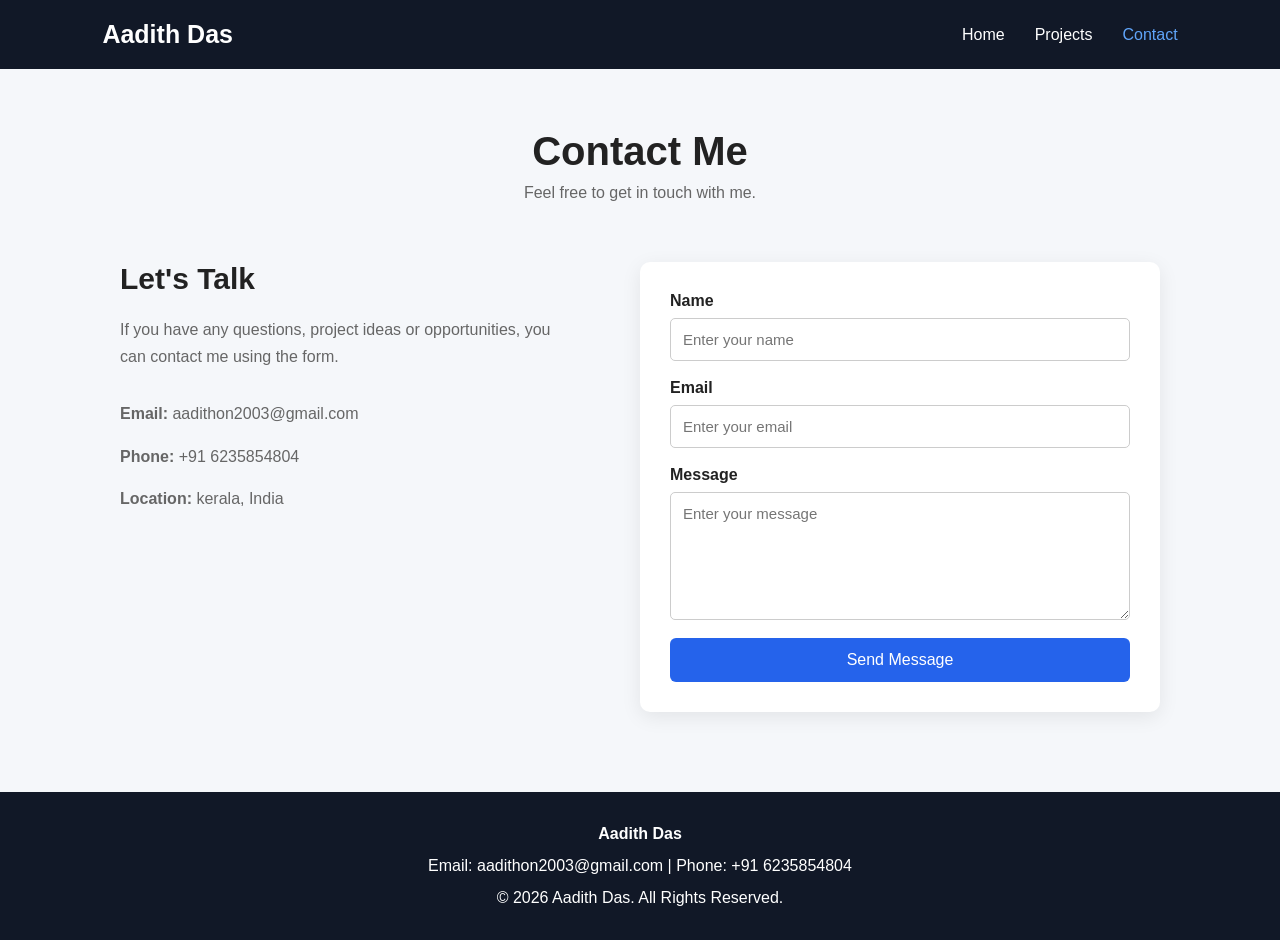
==== contact.html @ a0b8f2d5 "Add files via upload" ====
<!DOCTYPE html>
<html lang="en">
<head>
    <meta charset="UTF-8">
    <meta name="viewport" content="width=device-width, initial-scale=1.0">
    <title>Contact | Aadith Das</title>
    <link rel="stylesheet" href="style.css">
</head>
<body>

<header>
    <div class="logo">Aadith Das</div>

    <nav>
        <a href="index.html">Home</a>
        <a href="projects.html">Projects</a>
        <a href="contact.html" class="active">Contact</a>
    </nav>
</header>

<main class="contact-page">

    <section class="page-title">
        <h1>Contact Me</h1>
        <p>Feel free to get in touch with me.</p>
    </section>

    <section class="contact-container">

        <div class="contact-info">
            <h2>Let's Talk</h2>
            <p>
                If you have any questions, project ideas or opportunities,
                you can contact me using the form.
            </p>

            <div class="details">
                <p><strong>Email:</strong> aadithon2003@gmail.com</p>
                <p><strong>Phone:</strong> +91 6235854804</p>
                <p><strong>Location:</strong> kerala, India</p>
            </div>
        </div>

        <form class="contact-form">

            <div class="form-group">
                <label for="name">Name</label>
                <input
                    type="text"
                    id="name"
                    name="name"
                    placeholder="Enter your name"
                    required
                >
            </div>

            <div class="form-group">
                <label for="email">Email</label>
                <input
                    type="email"
                    id="email"
                    name="email"
                    placeholder="Enter your email"
                    required
                >
            </div>

            <div class="form-group">
                <label for="message">Message</label>
                <textarea
                    id="message"
                    name="message"
                    rows="6"
                    placeholder="Enter your message"
                    required
                ></textarea>
            </div>

            <button type="submit">Send Message</button>

        </form>

    </section>

</main>

<footer>
    <p><strong>Aadith Das</strong></p>
    <p>Email: aadithon2003@gmail.com | Phone: +91 6235854804</p>
    <p>&copy; 2026 Aadith Das. All Rights Reserved.</p>
</footer>

</body>
</html>
---- style.css ----
/* =========================
   GENERAL STYLES
========================= */

* {
    margin: 0;
    padding: 0;
    box-sizing: border-box;
}

body {
    font-family: Arial, Helvetica, sans-serif;
    background: #f5f7fa;
    color: #222;
    min-height: 100vh;
    display: flex;
    flex-direction: column;
}

main {
    flex: 1;
}

header {
    background: #111827;
    color: white;
    padding: 20px 8%;
    display: flex;
    justify-content: space-between;
    align-items: center;
}

.logo {
    font-size: 25px;
    font-weight: bold;
}

nav {
    display: flex;
    gap: 30px;
}

nav a {
    color: white;
    text-decoration: none;
    font-size: 16px;
    transition: 0.3s;
}

nav a:hover,
nav a.active {
    color: #60a5fa;
}


/* =========================
   HOME PAGE
========================= */

.hero {
    max-width: 1100px;
    margin: auto;
    padding: 100px 30px;
    display: flex;
    justify-content: space-between;
    align-items: center;
    gap: 60px;
}

.hero-text {
    max-width: 650px;
}

.welcome {
    color: #2563eb;
    font-size: 14px;
    font-weight: bold;
    letter-spacing: 2px;
    margin-bottom: 15px;
}

.hero h1 {
    font-size: 52px;
    margin-bottom: 15px;
}

.hero h1 span {
    color: #2563eb;
}

.hero h2 {
    font-size: 25px;
    margin-bottom: 20px;
}

.hero p {
    line-height: 1.7;
    color: #555;
    margin-bottom: 25px;
}

.btn {
    display: inline-block;
    background: #2563eb;
    color: white;
    padding: 13px 25px;
    text-decoration: none;
    border-radius: 6px;
    transition: 0.3s;
}

.btn:hover {
    background: #1d4ed8;
}

/* =========================
   PAGE TITLE
========================= */

.page-title {
    text-align: center;
    padding: 60px 20px 40px;
}

.page-title h1 {
    font-size: 40px;
    margin-bottom: 10px;
}

.page-title p {
    color: #666;
}


/* =========================
   PROJECTS - CSS GRID
========================= */

.projects-page {
    max-width: 1200px;
    margin: auto;
    width: 100%;
}

.project-grid {
    padding: 20px 30px 80px;
    display: grid;
    grid-template-columns: repeat(3, 1fr);
    gap: 25px;
}

.project-card {
    background: white;
    padding: 30px;
    border-radius: 10px;
    box-shadow: 0 5px 20px rgba(0, 0, 0, 0.08);
    transition: 0.3s;
}

.project-card:hover {
    transform: translateY(-5px);
}

.project-icon {
    width: 50px;
    height: 50px;
    background: #2563eb;
    color: white;
    border-radius: 8px;
    display: flex;
    justify-content: center;
    align-items: center;
    font-weight: bold;
    margin-bottom: 20px;
}

.project-card h2 {
    margin-bottom: 15px;
}

.project-card p {
    color: #666;
    line-height: 1.6;
}

.project-card .technology {
    color: #2563eb;
    font-size: 14px;
    font-weight: bold;
    margin-top: 20px;
}


/* =========================
   CONTACT PAGE - FLEXBOX
========================= */

.contact-page {
    max-width: 1100px;
    width: 100%;
    margin: auto;
}

.contact-container {
    display: flex;
    gap: 60px;
    padding: 20px 30px 80px;
    align-items: flex-start;
}

.contact-info {
    flex: 1;
}

.contact-info h2 {
    font-size: 30px;
    margin-bottom: 20px;
}

.contact-info p {
    color: #666;
    line-height: 1.7;
}

.details {
    margin-top: 30px;
}

.details p {
    margin-bottom: 15px;
}

.contact-form {
    flex: 1;
    background: white;
    padding: 30px;
    border-radius: 10px;
    box-shadow: 0 5px 20px rgba(0, 0, 0, 0.08);

    display: flex;
    flex-direction: column;
    gap: 18px;
}

.form-group {
    display: flex;
    flex-direction: column;
    gap: 8px;
}

.form-group label {
    font-weight: bold;
}

.form-group input,
.form-group textarea {
    width: 100%;
    padding: 12px;
    border: 1px solid #ccc;
    border-radius: 5px;
    font-family: inherit;
    font-size: 15px;
    outline: none;
}

.form-group input:focus,
.form-group textarea:focus {
    border-color: #2563eb;
}

.contact-form button {
    padding: 13px;
    border: none;
    border-radius: 6px;
    background: #2563eb;
    color: white;
    font-size: 16px;
    cursor: pointer;
}

.contact-form button:hover {
    background: #1d4ed8;
}


/* =========================
   FOOTER
========================= */

footer {
    background: #111827;
    color: white;
    text-align: center;
    padding: 25px 15px;
    line-height: 1.8;
}

footer p {
    margin: 3px 0;
}


/* =========================
   TABLET
   1024px AND BELOW
========================= */

@media (max-width: 1024px) {

    .hero {
        padding: 80px 40px;
    }

    .hero h1 {
        font-size: 44px;
    }

    .project-grid {
        grid-template-columns: repeat(2, 1fr);
    }

}


/* =========================
   MOBILE
   480px AND BELOW
========================= */

@media (max-width: 480px) {

    header {
        padding: 18px 20px;
        flex-direction: column;
        gap: 15px;
    }

    .logo {
        font-size: 22px;
    }

    nav {
        gap: 18px;
    }

    nav a {
        font-size: 14px;
    }

    .hero {
        padding: 55px 20px;
        flex-direction: column-reverse;
        text-align: center;
        gap: 35px;
    }
    .hero h1 {
        font-size: 36px;
    }

    .hero h2 {
        font-size: 20px;
    }

    .hero p {
        font-size: 15px;
    }

    .page-title {
        padding: 45px 20px 25px;
    }

    .page-title h1 {
        font-size: 32px;
    }

    .project-grid {
        grid-template-columns: 1fr;
        padding: 20px 20px 50px;
    }

    .project-card {
        padding: 25px;
    }

    .contact-container {
        flex-direction: column;
        padding: 20px 20px 50px;
        gap: 35px;
    }

    .contact-info,
    .contact-form {
        width: 100%;
    }

    .contact-form {
        padding: 22px;
    }

    footer {
        font-size: 13px;
        padding: 20px 10px;
    }
}
.profile-photo {
    width: 250px;
    height: 250px;
    border-radius: 50%;
    border: 5px solid #2864e8;
    overflow: hidden;
}

.profile-photo img {
    width: 100%;
    height: 100%;
    object-fit: cover;
    border: none;
    outline: none;
    display: block;
}
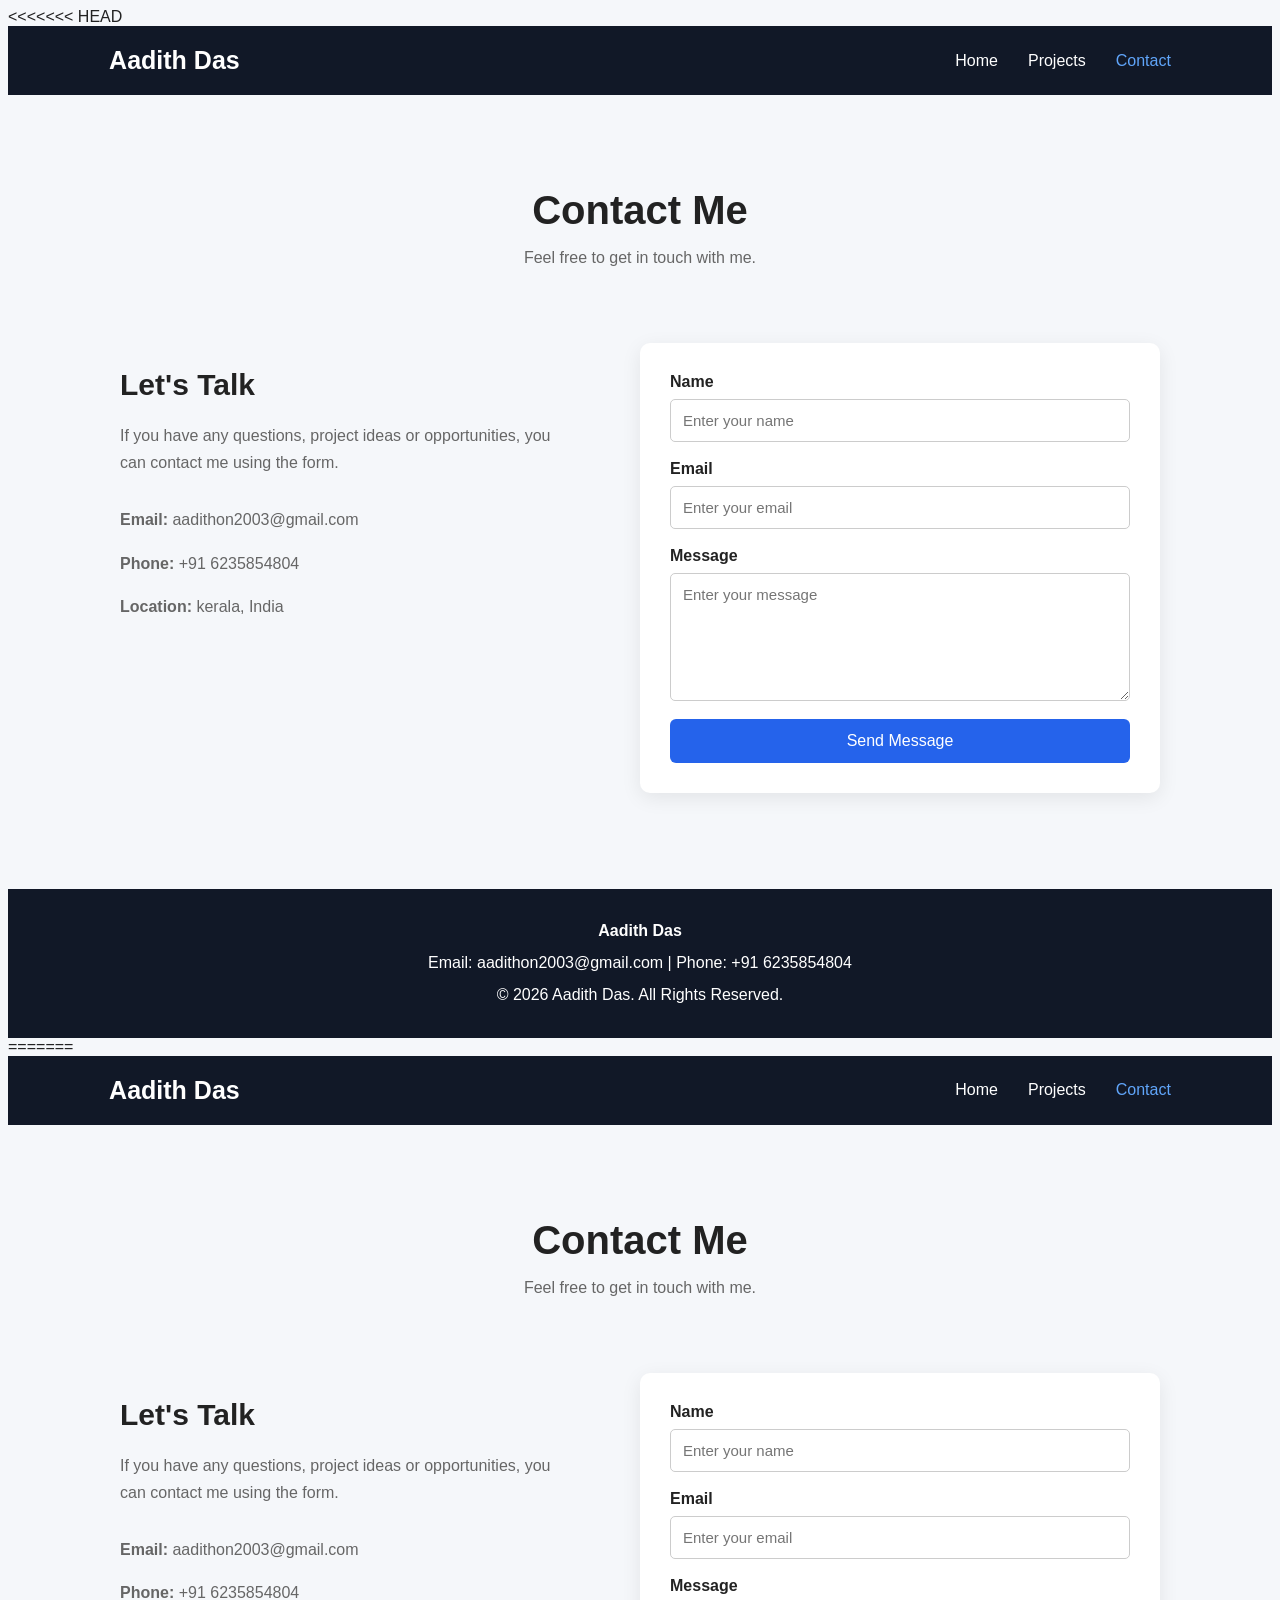
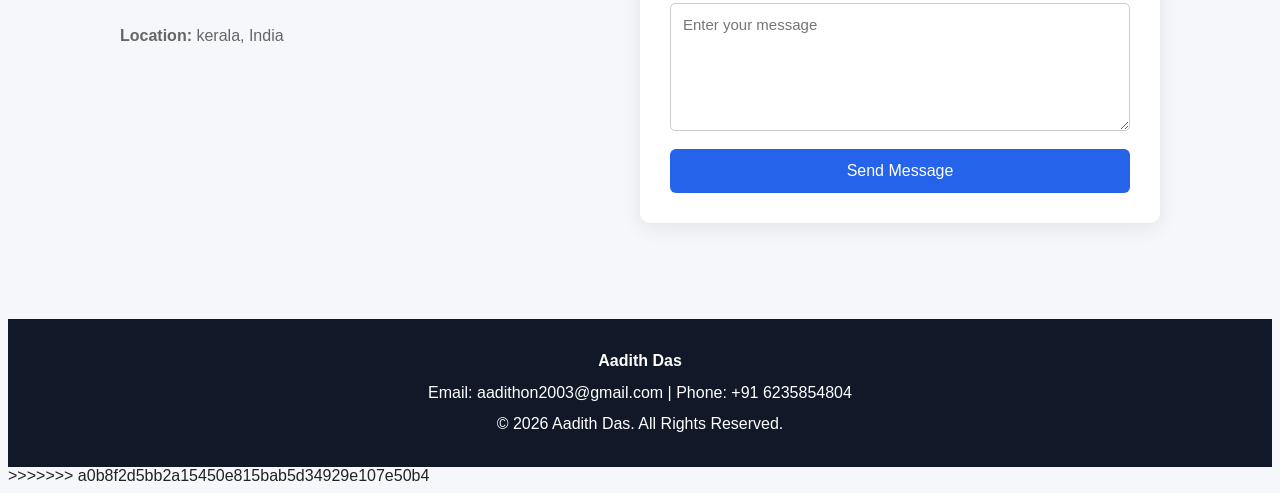
==== commit 82de5700: "Initial portfolio website" ====
--- a/contact.html
+++ b/contact.html
@@ -1,94 +1,190 @@
-<!DOCTYPE html>
-<html lang="en">
-<head>
-    <meta charset="UTF-8">
-    <meta name="viewport" content="width=device-width, initial-scale=1.0">
-    <title>Contact | Aadith Das</title>
-    <link rel="stylesheet" href="style.css">
-</head>
-<body>
-
-<header>
-    <div class="logo">Aadith Das</div>
-
-    <nav>
-        <a href="index.html">Home</a>
-        <a href="projects.html">Projects</a>
-        <a href="contact.html" class="active">Contact</a>
-    </nav>
-</header>
-
-<main class="contact-page">
-
-    <section class="page-title">
-        <h1>Contact Me</h1>
-        <p>Feel free to get in touch with me.</p>
-    </section>
-
-    <section class="contact-container">
-
-        <div class="contact-info">
-            <h2>Let's Talk</h2>
-            <p>
-                If you have any questions, project ideas or opportunities,
-                you can contact me using the form.
-            </p>
-
-            <div class="details">
-                <p><strong>Email:</strong> aadithon2003@gmail.com</p>
-                <p><strong>Phone:</strong> +91 6235854804</p>
-                <p><strong>Location:</strong> kerala, India</p>
-            </div>
-        </div>
-
-        <form class="contact-form">
-
-            <div class="form-group">
-                <label for="name">Name</label>
-                <input
-                    type="text"
-                    id="name"
-                    name="name"
-                    placeholder="Enter your name"
-                    required
-                >
-            </div>
-
-            <div class="form-group">
-                <label for="email">Email</label>
-                <input
-                    type="email"
-                    id="email"
-                    name="email"
-                    placeholder="Enter your email"
-                    required
-                >
-            </div>
-
-            <div class="form-group">
-                <label for="message">Message</label>
-                <textarea
-                    id="message"
-                    name="message"
-                    rows="6"
-                    placeholder="Enter your message"
-                    required
-                ></textarea>
-            </div>
-
-            <button type="submit">Send Message</button>
-
-        </form>
-
-    </section>
-
-</main>
-
-<footer>
-    <p><strong>Aadith Das</strong></p>
-    <p>Email: aadithon2003@gmail.com | Phone: +91 6235854804</p>
-    <p>&copy; 2026 Aadith Das. All Rights Reserved.</p>
-</footer>
-
-</body>
+<<<<<<< HEAD
+<!DOCTYPE html>
+<html lang="en">
+<head>
+    <meta charset="UTF-8">
+    <meta name="viewport" content="width=device-width, initial-scale=1.0">
+    <title>Contact | Aadith Das</title>
+    <link rel="stylesheet" href="style.css">
+</head>
+<body>
+
+<header>
+    <div class="logo">Aadith Das</div>
+
+    <nav>
+        <a href="index.html">Home</a>
+        <a href="projects.html">Projects</a>
+        <a href="contact.html" class="active">Contact</a>
+    </nav>
+</header>
+
+<main class="contact-page">
+
+    <section class="page-title">
+        <h1>Contact Me</h1>
+        <p>Feel free to get in touch with me.</p>
+    </section>
+
+    <section class="contact-container">
+
+        <div class="contact-info">
+            <h2>Let's Talk</h2>
+            <p>
+                If you have any questions, project ideas or opportunities,
+                you can contact me using the form.
+            </p>
+
+            <div class="details">
+                <p><strong>Email:</strong> aadithon2003@gmail.com</p>
+                <p><strong>Phone:</strong> +91 6235854804</p>
+                <p><strong>Location:</strong> kerala, India</p>
+            </div>
+        </div>
+
+        <form class="contact-form">
+
+            <div class="form-group">
+                <label for="name">Name</label>
+                <input
+                    type="text"
+                    id="name"
+                    name="name"
+                    placeholder="Enter your name"
+                    required
+                >
+            </div>
+
+            <div class="form-group">
+                <label for="email">Email</label>
+                <input
+                    type="email"
+                    id="email"
+                    name="email"
+                    placeholder="Enter your email"
+                    required
+                >
+            </div>
+
+            <div class="form-group">
+                <label for="message">Message</label>
+                <textarea
+                    id="message"
+                    name="message"
+                    rows="6"
+                    placeholder="Enter your message"
+                    required
+                ></textarea>
+            </div>
+
+            <button type="submit">Send Message</button>
+
+        </form>
+
+    </section>
+
+</main>
+
+<footer>
+    <p><strong>Aadith Das</strong></p>
+    <p>Email: aadithon2003@gmail.com | Phone: +91 6235854804</p>
+    <p>&copy; 2026 Aadith Das. All Rights Reserved.</p>
+</footer>
+
+</body>
+=======
+<!DOCTYPE html>
+<html lang="en">
+<head>
+    <meta charset="UTF-8">
+    <meta name="viewport" content="width=device-width, initial-scale=1.0">
+    <title>Contact | Aadith Das</title>
+    <link rel="stylesheet" href="style.css">
+</head>
+<body>
+
+<header>
+    <div class="logo">Aadith Das</div>
+
+    <nav>
+        <a href="index.html">Home</a>
+        <a href="projects.html">Projects</a>
+        <a href="contact.html" class="active">Contact</a>
+    </nav>
+</header>
+
+<main class="contact-page">
+
+    <section class="page-title">
+        <h1>Contact Me</h1>
+        <p>Feel free to get in touch with me.</p>
+    </section>
+
+    <section class="contact-container">
+
+        <div class="contact-info">
+            <h2>Let's Talk</h2>
+            <p>
+                If you have any questions, project ideas or opportunities,
+                you can contact me using the form.
+            </p>
+
+            <div class="details">
+                <p><strong>Email:</strong> aadithon2003@gmail.com</p>
+                <p><strong>Phone:</strong> +91 6235854804</p>
+                <p><strong>Location:</strong> kerala, India</p>
+            </div>
+        </div>
+
+        <form class="contact-form">
+
+            <div class="form-group">
+                <label for="name">Name</label>
+                <input
+                    type="text"
+                    id="name"
+                    name="name"
+                    placeholder="Enter your name"
+                    required
+                >
+            </div>
+
+            <div class="form-group">
+                <label for="email">Email</label>
+                <input
+                    type="email"
+                    id="email"
+                    name="email"
+                    placeholder="Enter your email"
+                    required
+                >
+            </div>
+
+            <div class="form-group">
+                <label for="message">Message</label>
+                <textarea
+                    id="message"
+                    name="message"
+                    rows="6"
+                    placeholder="Enter your message"
+                    required
+                ></textarea>
+            </div>
+
+            <button type="submit">Send Message</button>
+
+        </form>
+
+    </section>
+
+</main>
+
+<footer>
+    <p><strong>Aadith Das</strong></p>
+    <p>Email: aadithon2003@gmail.com | Phone: +91 6235854804</p>
+    <p>&copy; 2026 Aadith Das. All Rights Reserved.</p>
+</footer>
+
+</body>
+>>>>>>> a0b8f2d5bb2a15450e815bab5d34929e107e50b4
 </html>
--- a/style.css
+++ b/style.css
@@ -1,420 +1,842 @@
-/* =========================
-   GENERAL STYLES
-========================= */
-
-* {
-    margin: 0;
-    padding: 0;
-    box-sizing: border-box;
-}
-
-body {
-    font-family: Arial, Helvetica, sans-serif;
-    background: #f5f7fa;
-    color: #222;
-    min-height: 100vh;
-    display: flex;
-    flex-direction: column;
-}
-
-main {
-    flex: 1;
-}
-
-header {
-    background: #111827;
-    color: white;
-    padding: 20px 8%;
-    display: flex;
-    justify-content: space-between;
-    align-items: center;
-}
-
-.logo {
-    font-size: 25px;
-    font-weight: bold;
-}
-
-nav {
-    display: flex;
-    gap: 30px;
-}
-
-nav a {
-    color: white;
-    text-decoration: none;
-    font-size: 16px;
-    transition: 0.3s;
-}
-
-nav a:hover,
-nav a.active {
-    color: #60a5fa;
-}
-
-
-/* =========================
-   HOME PAGE
-========================= */
-
-.hero {
-    max-width: 1100px;
-    margin: auto;
-    padding: 100px 30px;
-    display: flex;
-    justify-content: space-between;
-    align-items: center;
-    gap: 60px;
-}
-
-.hero-text {
-    max-width: 650px;
-}
-
-.welcome {
-    color: #2563eb;
-    font-size: 14px;
-    font-weight: bold;
-    letter-spacing: 2px;
-    margin-bottom: 15px;
-}
-
-.hero h1 {
-    font-size: 52px;
-    margin-bottom: 15px;
-}
-
-.hero h1 span {
-    color: #2563eb;
-}
-
-.hero h2 {
-    font-size: 25px;
-    margin-bottom: 20px;
-}
-
-.hero p {
-    line-height: 1.7;
-    color: #555;
-    margin-bottom: 25px;
-}
-
-.btn {
-    display: inline-block;
-    background: #2563eb;
-    color: white;
-    padding: 13px 25px;
-    text-decoration: none;
-    border-radius: 6px;
-    transition: 0.3s;
-}
-
-.btn:hover {
-    background: #1d4ed8;
-}
-
-/* =========================
-   PAGE TITLE
-========================= */
-
-.page-title {
-    text-align: center;
-    padding: 60px 20px 40px;
-}
-
-.page-title h1 {
-    font-size: 40px;
-    margin-bottom: 10px;
-}
-
-.page-title p {
-    color: #666;
-}
-
-
-/* =========================
-   PROJECTS - CSS GRID
-========================= */
-
-.projects-page {
-    max-width: 1200px;
-    margin: auto;
-    width: 100%;
-}
-
-.project-grid {
-    padding: 20px 30px 80px;
-    display: grid;
-    grid-template-columns: repeat(3, 1fr);
-    gap: 25px;
-}
-
-.project-card {
-    background: white;
-    padding: 30px;
-    border-radius: 10px;
-    box-shadow: 0 5px 20px rgba(0, 0, 0, 0.08);
-    transition: 0.3s;
-}
-
-.project-card:hover {
-    transform: translateY(-5px);
-}
-
-.project-icon {
-    width: 50px;
-    height: 50px;
-    background: #2563eb;
-    color: white;
-    border-radius: 8px;
-    display: flex;
-    justify-content: center;
-    align-items: center;
-    font-weight: bold;
-    margin-bottom: 20px;
-}
-
-.project-card h2 {
-    margin-bottom: 15px;
-}
-
-.project-card p {
-    color: #666;
-    line-height: 1.6;
-}
-
-.project-card .technology {
-    color: #2563eb;
-    font-size: 14px;
-    font-weight: bold;
-    margin-top: 20px;
-}
-
-
-/* =========================
-   CONTACT PAGE - FLEXBOX
-========================= */
-
-.contact-page {
-    max-width: 1100px;
-    width: 100%;
-    margin: auto;
-}
-
-.contact-container {
-    display: flex;
-    gap: 60px;
-    padding: 20px 30px 80px;
-    align-items: flex-start;
-}
-
-.contact-info {
-    flex: 1;
-}
-
-.contact-info h2 {
-    font-size: 30px;
-    margin-bottom: 20px;
-}
-
-.contact-info p {
-    color: #666;
-    line-height: 1.7;
-}
-
-.details {
-    margin-top: 30px;
-}
-
-.details p {
-    margin-bottom: 15px;
-}
-
-.contact-form {
-    flex: 1;
-    background: white;
-    padding: 30px;
-    border-radius: 10px;
-    box-shadow: 0 5px 20px rgba(0, 0, 0, 0.08);
-
-    display: flex;
-    flex-direction: column;
-    gap: 18px;
-}
-
-.form-group {
-    display: flex;
-    flex-direction: column;
-    gap: 8px;
-}
-
-.form-group label {
-    font-weight: bold;
-}
-
-.form-group input,
-.form-group textarea {
-    width: 100%;
-    padding: 12px;
-    border: 1px solid #ccc;
-    border-radius: 5px;
-    font-family: inherit;
-    font-size: 15px;
-    outline: none;
-}
-
-.form-group input:focus,
-.form-group textarea:focus {
-    border-color: #2563eb;
-}
-
-.contact-form button {
-    padding: 13px;
-    border: none;
-    border-radius: 6px;
-    background: #2563eb;
-    color: white;
-    font-size: 16px;
-    cursor: pointer;
-}
-
-.contact-form button:hover {
-    background: #1d4ed8;
-}
-
-
-/* =========================
-   FOOTER
-========================= */
-
-footer {
-    background: #111827;
-    color: white;
-    text-align: center;
-    padding: 25px 15px;
-    line-height: 1.8;
-}
-
-footer p {
-    margin: 3px 0;
-}
-
-
-/* =========================
-   TABLET
-   1024px AND BELOW
-========================= */
-
-@media (max-width: 1024px) {
-
-    .hero {
-        padding: 80px 40px;
-    }
-
-    .hero h1 {
-        font-size: 44px;
-    }
-
-    .project-grid {
-        grid-template-columns: repeat(2, 1fr);
-    }
-
-}
-
-
-/* =========================
-   MOBILE
-   480px AND BELOW
-========================= */
-
-@media (max-width: 480px) {
-
-    header {
-        padding: 18px 20px;
-        flex-direction: column;
-        gap: 15px;
-    }
-
-    .logo {
-        font-size: 22px;
-    }
-
-    nav {
-        gap: 18px;
-    }
-
-    nav a {
-        font-size: 14px;
-    }
-
-    .hero {
-        padding: 55px 20px;
-        flex-direction: column-reverse;
-        text-align: center;
-        gap: 35px;
-    }
-    .hero h1 {
-        font-size: 36px;
-    }
-
-    .hero h2 {
-        font-size: 20px;
-    }
-
-    .hero p {
-        font-size: 15px;
-    }
-
-    .page-title {
-        padding: 45px 20px 25px;
-    }
-
-    .page-title h1 {
-        font-size: 32px;
-    }
-
-    .project-grid {
-        grid-template-columns: 1fr;
-        padding: 20px 20px 50px;
-    }
-
-    .project-card {
-        padding: 25px;
-    }
-
-    .contact-container {
-        flex-direction: column;
-        padding: 20px 20px 50px;
-        gap: 35px;
-    }
-
-    .contact-info,
-    .contact-form {
-        width: 100%;
-    }
-
-    .contact-form {
-        padding: 22px;
-    }
-
-    footer {
-        font-size: 13px;
-        padding: 20px 10px;
-    }
-}
-.profile-photo {
-    width: 250px;
-    height: 250px;
-    border-radius: 50%;
-    border: 5px solid #2864e8;
-    overflow: hidden;
-}
-
-.profile-photo img {
-    width: 100%;
-    height: 100%;
-    object-fit: cover;
-    border: none;
-    outline: none;
-    display: block;
+<<<<<<< HEAD
+/* =========================
+   GENERAL STYLES
+========================= */
+
+* {
+    margin: 0;
+    padding: 0;
+    box-sizing: border-box;
+}
+
+body {
+    font-family: Arial, Helvetica, sans-serif;
+    background: #f5f7fa;
+    color: #222;
+    min-height: 100vh;
+    display: flex;
+    flex-direction: column;
+}
+
+main {
+    flex: 1;
+}
+
+header {
+    background: #111827;
+    color: white;
+    padding: 20px 8%;
+    display: flex;
+    justify-content: space-between;
+    align-items: center;
+}
+
+.logo {
+    font-size: 25px;
+    font-weight: bold;
+}
+
+nav {
+    display: flex;
+    gap: 30px;
+}
+
+nav a {
+    color: white;
+    text-decoration: none;
+    font-size: 16px;
+    transition: 0.3s;
+}
+
+nav a:hover,
+nav a.active {
+    color: #60a5fa;
+}
+
+
+/* =========================
+   HOME PAGE
+========================= */
+
+.hero {
+    max-width: 1100px;
+    margin: auto;
+    padding: 100px 30px;
+    display: flex;
+    justify-content: space-between;
+    align-items: center;
+    gap: 60px;
+}
+
+.hero-text {
+    max-width: 650px;
+}
+
+.welcome {
+    color: #2563eb;
+    font-size: 14px;
+    font-weight: bold;
+    letter-spacing: 2px;
+    margin-bottom: 15px;
+}
+
+.hero h1 {
+    font-size: 52px;
+    margin-bottom: 15px;
+}
+
+.hero h1 span {
+    color: #2563eb;
+}
+
+.hero h2 {
+    font-size: 25px;
+    margin-bottom: 20px;
+}
+
+.hero p {
+    line-height: 1.7;
+    color: #555;
+    margin-bottom: 25px;
+}
+
+.btn {
+    display: inline-block;
+    background: #2563eb;
+    color: white;
+    padding: 13px 25px;
+    text-decoration: none;
+    border-radius: 6px;
+    transition: 0.3s;
+}
+
+.btn:hover {
+    background: #1d4ed8;
+}
+
+/* =========================
+   PAGE TITLE
+========================= */
+
+.page-title {
+    text-align: center;
+    padding: 60px 20px 40px;
+}
+
+.page-title h1 {
+    font-size: 40px;
+    margin-bottom: 10px;
+}
+
+.page-title p {
+    color: #666;
+}
+
+
+/* =========================
+   PROJECTS - CSS GRID
+========================= */
+
+.projects-page {
+    max-width: 1200px;
+    margin: auto;
+    width: 100%;
+}
+
+.project-grid {
+    padding: 20px 30px 80px;
+    display: grid;
+    grid-template-columns: repeat(3, 1fr);
+    gap: 25px;
+}
+
+.project-card {
+    background: white;
+    padding: 30px;
+    border-radius: 10px;
+    box-shadow: 0 5px 20px rgba(0, 0, 0, 0.08);
+    transition: 0.3s;
+}
+
+.project-card:hover {
+    transform: translateY(-5px);
+}
+
+.project-icon {
+    width: 50px;
+    height: 50px;
+    background: #2563eb;
+    color: white;
+    border-radius: 8px;
+    display: flex;
+    justify-content: center;
+    align-items: center;
+    font-weight: bold;
+    margin-bottom: 20px;
+}
+
+.project-card h2 {
+    margin-bottom: 15px;
+}
+
+.project-card p {
+    color: #666;
+    line-height: 1.6;
+}
+
+.project-card .technology {
+    color: #2563eb;
+    font-size: 14px;
+    font-weight: bold;
+    margin-top: 20px;
+}
+
+
+/* =========================
+   CONTACT PAGE - FLEXBOX
+========================= */
+
+.contact-page {
+    max-width: 1100px;
+    width: 100%;
+    margin: auto;
+}
+
+.contact-container {
+    display: flex;
+    gap: 60px;
+    padding: 20px 30px 80px;
+    align-items: flex-start;
+}
+
+.contact-info {
+    flex: 1;
+}
+
+.contact-info h2 {
+    font-size: 30px;
+    margin-bottom: 20px;
+}
+
+.contact-info p {
+    color: #666;
+    line-height: 1.7;
+}
+
+.details {
+    margin-top: 30px;
+}
+
+.details p {
+    margin-bottom: 15px;
+}
+
+.contact-form {
+    flex: 1;
+    background: white;
+    padding: 30px;
+    border-radius: 10px;
+    box-shadow: 0 5px 20px rgba(0, 0, 0, 0.08);
+
+    display: flex;
+    flex-direction: column;
+    gap: 18px;
+}
+
+.form-group {
+    display: flex;
+    flex-direction: column;
+    gap: 8px;
+}
+
+.form-group label {
+    font-weight: bold;
+}
+
+.form-group input,
+.form-group textarea {
+    width: 100%;
+    padding: 12px;
+    border: 1px solid #ccc;
+    border-radius: 5px;
+    font-family: inherit;
+    font-size: 15px;
+    outline: none;
+}
+
+.form-group input:focus,
+.form-group textarea:focus {
+    border-color: #2563eb;
+}
+
+.contact-form button {
+    padding: 13px;
+    border: none;
+    border-radius: 6px;
+    background: #2563eb;
+    color: white;
+    font-size: 16px;
+    cursor: pointer;
+}
+
+.contact-form button:hover {
+    background: #1d4ed8;
+}
+
+
+/* =========================
+   FOOTER
+========================= */
+
+footer {
+    background: #111827;
+    color: white;
+    text-align: center;
+    padding: 25px 15px;
+    line-height: 1.8;
+}
+
+footer p {
+    margin: 3px 0;
+}
+
+
+/* =========================
+   TABLET
+   1024px AND BELOW
+========================= */
+
+@media (max-width: 1024px) {
+
+    .hero {
+        padding: 80px 40px;
+    }
+
+    .hero h1 {
+        font-size: 44px;
+    }
+
+    .project-grid {
+        grid-template-columns: repeat(2, 1fr);
+    }
+
+}
+
+
+/* =========================
+   MOBILE
+   480px AND BELOW
+========================= */
+
+@media (max-width: 480px) {
+
+    header {
+        padding: 18px 20px;
+        flex-direction: column;
+        gap: 15px;
+    }
+
+    .logo {
+        font-size: 22px;
+    }
+
+    nav {
+        gap: 18px;
+    }
+
+    nav a {
+        font-size: 14px;
+    }
+
+    .hero {
+        padding: 55px 20px;
+        flex-direction: column-reverse;
+        text-align: center;
+        gap: 35px;
+    }
+    .hero h1 {
+        font-size: 36px;
+    }
+
+    .hero h2 {
+        font-size: 20px;
+    }
+
+    .hero p {
+        font-size: 15px;
+    }
+
+    .page-title {
+        padding: 45px 20px 25px;
+    }
+
+    .page-title h1 {
+        font-size: 32px;
+    }
+
+    .project-grid {
+        grid-template-columns: 1fr;
+        padding: 20px 20px 50px;
+    }
+
+    .project-card {
+        padding: 25px;
+    }
+
+    .contact-container {
+        flex-direction: column;
+        padding: 20px 20px 50px;
+        gap: 35px;
+    }
+
+    .contact-info,
+    .contact-form {
+        width: 100%;
+    }
+
+    .contact-form {
+        padding: 22px;
+    }
+
+    footer {
+        font-size: 13px;
+        padding: 20px 10px;
+    }
+}
+.profile-photo {
+    width: 250px;
+    height: 250px;
+    border-radius: 50%;
+    border: 5px solid #2864e8;
+    overflow: hidden;
+}
+
+.profile-photo img {
+    width: 100%;
+    height: 100%;
+    object-fit: cover;
+    border: none;
+    outline: none;
+    display: block;
+=======
+/* =========================
+   GENERAL STYLES
+========================= */
+
+* {
+    margin: 0;
+    padding: 0;
+    box-sizing: border-box;
+}
+
+body {
+    font-family: Arial, Helvetica, sans-serif;
+    background: #f5f7fa;
+    color: #222;
+    min-height: 100vh;
+    display: flex;
+    flex-direction: column;
+}
+
+main {
+    flex: 1;
+}
+
+header {
+    background: #111827;
+    color: white;
+    padding: 20px 8%;
+    display: flex;
+    justify-content: space-between;
+    align-items: center;
+}
+
+.logo {
+    font-size: 25px;
+    font-weight: bold;
+}
+
+nav {
+    display: flex;
+    gap: 30px;
+}
+
+nav a {
+    color: white;
+    text-decoration: none;
+    font-size: 16px;
+    transition: 0.3s;
+}
+
+nav a:hover,
+nav a.active {
+    color: #60a5fa;
+}
+
+
+/* =========================
+   HOME PAGE
+========================= */
+
+.hero {
+    max-width: 1100px;
+    margin: auto;
+    padding: 100px 30px;
+    display: flex;
+    justify-content: space-between;
+    align-items: center;
+    gap: 60px;
+}
+
+.hero-text {
+    max-width: 650px;
+}
+
+.welcome {
+    color: #2563eb;
+    font-size: 14px;
+    font-weight: bold;
+    letter-spacing: 2px;
+    margin-bottom: 15px;
+}
+
+.hero h1 {
+    font-size: 52px;
+    margin-bottom: 15px;
+}
+
+.hero h1 span {
+    color: #2563eb;
+}
+
+.hero h2 {
+    font-size: 25px;
+    margin-bottom: 20px;
+}
+
+.hero p {
+    line-height: 1.7;
+    color: #555;
+    margin-bottom: 25px;
+}
+
+.btn {
+    display: inline-block;
+    background: #2563eb;
+    color: white;
+    padding: 13px 25px;
+    text-decoration: none;
+    border-radius: 6px;
+    transition: 0.3s;
+}
+
+.btn:hover {
+    background: #1d4ed8;
+}
+
+/* =========================
+   PAGE TITLE
+========================= */
+
+.page-title {
+    text-align: center;
+    padding: 60px 20px 40px;
+}
+
+.page-title h1 {
+    font-size: 40px;
+    margin-bottom: 10px;
+}
+
+.page-title p {
+    color: #666;
+}
+
+
+/* =========================
+   PROJECTS - CSS GRID
+========================= */
+
+.projects-page {
+    max-width: 1200px;
+    margin: auto;
+    width: 100%;
+}
+
+.project-grid {
+    padding: 20px 30px 80px;
+    display: grid;
+    grid-template-columns: repeat(3, 1fr);
+    gap: 25px;
+}
+
+.project-card {
+    background: white;
+    padding: 30px;
+    border-radius: 10px;
+    box-shadow: 0 5px 20px rgba(0, 0, 0, 0.08);
+    transition: 0.3s;
+}
+
+.project-card:hover {
+    transform: translateY(-5px);
+}
+
+.project-icon {
+    width: 50px;
+    height: 50px;
+    background: #2563eb;
+    color: white;
+    border-radius: 8px;
+    display: flex;
+    justify-content: center;
+    align-items: center;
+    font-weight: bold;
+    margin-bottom: 20px;
+}
+
+.project-card h2 {
+    margin-bottom: 15px;
+}
+
+.project-card p {
+    color: #666;
+    line-height: 1.6;
+}
+
+.project-card .technology {
+    color: #2563eb;
+    font-size: 14px;
+    font-weight: bold;
+    margin-top: 20px;
+}
+
+
+/* =========================
+   CONTACT PAGE - FLEXBOX
+========================= */
+
+.contact-page {
+    max-width: 1100px;
+    width: 100%;
+    margin: auto;
+}
+
+.contact-container {
+    display: flex;
+    gap: 60px;
+    padding: 20px 30px 80px;
+    align-items: flex-start;
+}
+
+.contact-info {
+    flex: 1;
+}
+
+.contact-info h2 {
+    font-size: 30px;
+    margin-bottom: 20px;
+}
+
+.contact-info p {
+    color: #666;
+    line-height: 1.7;
+}
+
+.details {
+    margin-top: 30px;
+}
+
+.details p {
+    margin-bottom: 15px;
+}
+
+.contact-form {
+    flex: 1;
+    background: white;
+    padding: 30px;
+    border-radius: 10px;
+    box-shadow: 0 5px 20px rgba(0, 0, 0, 0.08);
+
+    display: flex;
+    flex-direction: column;
+    gap: 18px;
+}
+
+.form-group {
+    display: flex;
+    flex-direction: column;
+    gap: 8px;
+}
+
+.form-group label {
+    font-weight: bold;
+}
+
+.form-group input,
+.form-group textarea {
+    width: 100%;
+    padding: 12px;
+    border: 1px solid #ccc;
+    border-radius: 5px;
+    font-family: inherit;
+    font-size: 15px;
+    outline: none;
+}
+
+.form-group input:focus,
+.form-group textarea:focus {
+    border-color: #2563eb;
+}
+
+.contact-form button {
+    padding: 13px;
+    border: none;
+    border-radius: 6px;
+    background: #2563eb;
+    color: white;
+    font-size: 16px;
+    cursor: pointer;
+}
+
+.contact-form button:hover {
+    background: #1d4ed8;
+}
+
+
+/* =========================
+   FOOTER
+========================= */
+
+footer {
+    background: #111827;
+    color: white;
+    text-align: center;
+    padding: 25px 15px;
+    line-height: 1.8;
+}
+
+footer p {
+    margin: 3px 0;
+}
+
+
+/* =========================
+   TABLET
+   1024px AND BELOW
+========================= */
+
+@media (max-width: 1024px) {
+
+    .hero {
+        padding: 80px 40px;
+    }
+
+    .hero h1 {
+        font-size: 44px;
+    }
+
+    .project-grid {
+        grid-template-columns: repeat(2, 1fr);
+    }
+
+}
+
+
+/* =========================
+   MOBILE
+   480px AND BELOW
+========================= */
+
+@media (max-width: 480px) {
+
+    header {
+        padding: 18px 20px;
+        flex-direction: column;
+        gap: 15px;
+    }
+
+    .logo {
+        font-size: 22px;
+    }
+
+    nav {
+        gap: 18px;
+    }
+
+    nav a {
+        font-size: 14px;
+    }
+
+    .hero {
+        padding: 55px 20px;
+        flex-direction: column-reverse;
+        text-align: center;
+        gap: 35px;
+    }
+    .hero h1 {
+        font-size: 36px;
+    }
+
+    .hero h2 {
+        font-size: 20px;
+    }
+
+    .hero p {
+        font-size: 15px;
+    }
+
+    .page-title {
+        padding: 45px 20px 25px;
+    }
+
+    .page-title h1 {
+        font-size: 32px;
+    }
+
+    .project-grid {
+        grid-template-columns: 1fr;
+        padding: 20px 20px 50px;
+    }
+
+    .project-card {
+        padding: 25px;
+    }
+
+    .contact-container {
+        flex-direction: column;
+        padding: 20px 20px 50px;
+        gap: 35px;
+    }
+
+    .contact-info,
+    .contact-form {
+        width: 100%;
+    }
+
+    .contact-form {
+        padding: 22px;
+    }
+
+    footer {
+        font-size: 13px;
+        padding: 20px 10px;
+    }
+}
+.profile-photo {
+    width: 250px;
+    height: 250px;
+    border-radius: 50%;
+    border: 5px solid #2864e8;
+    overflow: hidden;
+}
+
+.profile-photo img {
+    width: 100%;
+    height: 100%;
+    object-fit: cover;
+    border: none;
+    outline: none;
+    display: block;
+>>>>>>> a0b8f2d5bb2a15450e815bab5d34929e107e50b4
 }
--- a/style.css
+++ b/style.css
@@ -1,420 +1,842 @@
-/* =========================
-   GENERAL STYLES
-========================= */
-
-* {
-    margin: 0;
-    padding: 0;
-    box-sizing: border-box;
-}
-
-body {
-    font-family: Arial, Helvetica, sans-serif;
-    background: #f5f7fa;
-    color: #222;
-    min-height: 100vh;
-    display: flex;
-    flex-direction: column;
-}
-
-main {
-    flex: 1;
-}
-
-header {
-    background: #111827;
-    color: white;
-    padding: 20px 8%;
-    display: flex;
-    justify-content: space-between;
-    align-items: center;
-}
-
-.logo {
-    font-size: 25px;
-    font-weight: bold;
-}
-
-nav {
-    display: flex;
-    gap: 30px;
-}
-
-nav a {
-    color: white;
-    text-decoration: none;
-    font-size: 16px;
-    transition: 0.3s;
-}
-
-nav a:hover,
-nav a.active {
-    color: #60a5fa;
-}
-
-
-/* =========================
-   HOME PAGE
-========================= */
-
-.hero {
-    max-width: 1100px;
-    margin: auto;
-    padding: 100px 30px;
-    display: flex;
-    justify-content: space-between;
-    align-items: center;
-    gap: 60px;
-}
-
-.hero-text {
-    max-width: 650px;
-}
-
-.welcome {
-    color: #2563eb;
-    font-size: 14px;
-    font-weight: bold;
-    letter-spacing: 2px;
-    margin-bottom: 15px;
-}
-
-.hero h1 {
-    font-size: 52px;
-    margin-bottom: 15px;
-}
-
-.hero h1 span {
-    color: #2563eb;
-}
-
-.hero h2 {
-    font-size: 25px;
-    margin-bottom: 20px;
-}
-
-.hero p {
-    line-height: 1.7;
-    color: #555;
-    margin-bottom: 25px;
-}
-
-.btn {
-    display: inline-block;
-    background: #2563eb;
-    color: white;
-    padding: 13px 25px;
-    text-decoration: none;
-    border-radius: 6px;
-    transition: 0.3s;
-}
-
-.btn:hover {
-    background: #1d4ed8;
-}
-
-/* =========================
-   PAGE TITLE
-========================= */
-
-.page-title {
-    text-align: center;
-    padding: 60px 20px 40px;
-}
-
-.page-title h1 {
-    font-size: 40px;
-    margin-bottom: 10px;
-}
-
-.page-title p {
-    color: #666;
-}
-
-
-/* =========================
-   PROJECTS - CSS GRID
-========================= */
-
-.projects-page {
-    max-width: 1200px;
-    margin: auto;
-    width: 100%;
-}
-
-.project-grid {
-    padding: 20px 30px 80px;
-    display: grid;
-    grid-template-columns: repeat(3, 1fr);
-    gap: 25px;
-}
-
-.project-card {
-    background: white;
-    padding: 30px;
-    border-radius: 10px;
-    box-shadow: 0 5px 20px rgba(0, 0, 0, 0.08);
-    transition: 0.3s;
-}
-
-.project-card:hover {
-    transform: translateY(-5px);
-}
-
-.project-icon {
-    width: 50px;
-    height: 50px;
-    background: #2563eb;
-    color: white;
-    border-radius: 8px;
-    display: flex;
-    justify-content: center;
-    align-items: center;
-    font-weight: bold;
-    margin-bottom: 20px;
-}
-
-.project-card h2 {
-    margin-bottom: 15px;
-}
-
-.project-card p {
-    color: #666;
-    line-height: 1.6;
-}
-
-.project-card .technology {
-    color: #2563eb;
-    font-size: 14px;
-    font-weight: bold;
-    margin-top: 20px;
-}
-
-
-/* =========================
-   CONTACT PAGE - FLEXBOX
-========================= */
-
-.contact-page {
-    max-width: 1100px;
-    width: 100%;
-    margin: auto;
-}
-
-.contact-container {
-    display: flex;
-    gap: 60px;
-    padding: 20px 30px 80px;
-    align-items: flex-start;
-}
-
-.contact-info {
-    flex: 1;
-}
-
-.contact-info h2 {
-    font-size: 30px;
-    margin-bottom: 20px;
-}
-
-.contact-info p {
-    color: #666;
-    line-height: 1.7;
-}
-
-.details {
-    margin-top: 30px;
-}
-
-.details p {
-    margin-bottom: 15px;
-}
-
-.contact-form {
-    flex: 1;
-    background: white;
-    padding: 30px;
-    border-radius: 10px;
-    box-shadow: 0 5px 20px rgba(0, 0, 0, 0.08);
-
-    display: flex;
-    flex-direction: column;
-    gap: 18px;
-}
-
-.form-group {
-    display: flex;
-    flex-direction: column;
-    gap: 8px;
-}
-
-.form-group label {
-    font-weight: bold;
-}
-
-.form-group input,
-.form-group textarea {
-    width: 100%;
-    padding: 12px;
-    border: 1px solid #ccc;
-    border-radius: 5px;
-    font-family: inherit;
-    font-size: 15px;
-    outline: none;
-}
-
-.form-group input:focus,
-.form-group textarea:focus {
-    border-color: #2563eb;
-}
-
-.contact-form button {
-    padding: 13px;
-    border: none;
-    border-radius: 6px;
-    background: #2563eb;
-    color: white;
-    font-size: 16px;
-    cursor: pointer;
-}
-
-.contact-form button:hover {
-    background: #1d4ed8;
-}
-
-
-/* =========================
-   FOOTER
-========================= */
-
-footer {
-    background: #111827;
-    color: white;
-    text-align: center;
-    padding: 25px 15px;
-    line-height: 1.8;
-}
-
-footer p {
-    margin: 3px 0;
-}
-
-
-/* =========================
-   TABLET
-   1024px AND BELOW
-========================= */
-
-@media (max-width: 1024px) {
-
-    .hero {
-        padding: 80px 40px;
-    }
-
-    .hero h1 {
-        font-size: 44px;
-    }
-
-    .project-grid {
-        grid-template-columns: repeat(2, 1fr);
-    }
-
-}
-
-
-/* =========================
-   MOBILE
-   480px AND BELOW
-========================= */
-
-@media (max-width: 480px) {
-
-    header {
-        padding: 18px 20px;
-        flex-direction: column;
-        gap: 15px;
-    }
-
-    .logo {
-        font-size: 22px;
-    }
-
-    nav {
-        gap: 18px;
-    }
-
-    nav a {
-        font-size: 14px;
-    }
-
-    .hero {
-        padding: 55px 20px;
-        flex-direction: column-reverse;
-        text-align: center;
-        gap: 35px;
-    }
-    .hero h1 {
-        font-size: 36px;
-    }
-
-    .hero h2 {
-        font-size: 20px;
-    }
-
-    .hero p {
-        font-size: 15px;
-    }
-
-    .page-title {
-        padding: 45px 20px 25px;
-    }
-
-    .page-title h1 {
-        font-size: 32px;
-    }
-
-    .project-grid {
-        grid-template-columns: 1fr;
-        padding: 20px 20px 50px;
-    }
-
-    .project-card {
-        padding: 25px;
-    }
-
-    .contact-container {
-        flex-direction: column;
-        padding: 20px 20px 50px;
-        gap: 35px;
-    }
-
-    .contact-info,
-    .contact-form {
-        width: 100%;
-    }
-
-    .contact-form {
-        padding: 22px;
-    }
-
-    footer {
-        font-size: 13px;
-        padding: 20px 10px;
-    }
-}
-.profile-photo {
-    width: 250px;
-    height: 250px;
-    border-radius: 50%;
-    border: 5px solid #2864e8;
-    overflow: hidden;
-}
-
-.profile-photo img {
-    width: 100%;
-    height: 100%;
-    object-fit: cover;
-    border: none;
-    outline: none;
-    display: block;
+<<<<<<< HEAD
+/* =========================
+   GENERAL STYLES
+========================= */
+
+* {
+    margin: 0;
+    padding: 0;
+    box-sizing: border-box;
+}
+
+body {
+    font-family: Arial, Helvetica, sans-serif;
+    background: #f5f7fa;
+    color: #222;
+    min-height: 100vh;
+    display: flex;
+    flex-direction: column;
+}
+
+main {
+    flex: 1;
+}
+
+header {
+    background: #111827;
+    color: white;
+    padding: 20px 8%;
+    display: flex;
+    justify-content: space-between;
+    align-items: center;
+}
+
+.logo {
+    font-size: 25px;
+    font-weight: bold;
+}
+
+nav {
+    display: flex;
+    gap: 30px;
+}
+
+nav a {
+    color: white;
+    text-decoration: none;
+    font-size: 16px;
+    transition: 0.3s;
+}
+
+nav a:hover,
+nav a.active {
+    color: #60a5fa;
+}
+
+
+/* =========================
+   HOME PAGE
+========================= */
+
+.hero {
+    max-width: 1100px;
+    margin: auto;
+    padding: 100px 30px;
+    display: flex;
+    justify-content: space-between;
+    align-items: center;
+    gap: 60px;
+}
+
+.hero-text {
+    max-width: 650px;
+}
+
+.welcome {
+    color: #2563eb;
+    font-size: 14px;
+    font-weight: bold;
+    letter-spacing: 2px;
+    margin-bottom: 15px;
+}
+
+.hero h1 {
+    font-size: 52px;
+    margin-bottom: 15px;
+}
+
+.hero h1 span {
+    color: #2563eb;
+}
+
+.hero h2 {
+    font-size: 25px;
+    margin-bottom: 20px;
+}
+
+.hero p {
+    line-height: 1.7;
+    color: #555;
+    margin-bottom: 25px;
+}
+
+.btn {
+    display: inline-block;
+    background: #2563eb;
+    color: white;
+    padding: 13px 25px;
+    text-decoration: none;
+    border-radius: 6px;
+    transition: 0.3s;
+}
+
+.btn:hover {
+    background: #1d4ed8;
+}
+
+/* =========================
+   PAGE TITLE
+========================= */
+
+.page-title {
+    text-align: center;
+    padding: 60px 20px 40px;
+}
+
+.page-title h1 {
+    font-size: 40px;
+    margin-bottom: 10px;
+}
+
+.page-title p {
+    color: #666;
+}
+
+
+/* =========================
+   PROJECTS - CSS GRID
+========================= */
+
+.projects-page {
+    max-width: 1200px;
+    margin: auto;
+    width: 100%;
+}
+
+.project-grid {
+    padding: 20px 30px 80px;
+    display: grid;
+    grid-template-columns: repeat(3, 1fr);
+    gap: 25px;
+}
+
+.project-card {
+    background: white;
+    padding: 30px;
+    border-radius: 10px;
+    box-shadow: 0 5px 20px rgba(0, 0, 0, 0.08);
+    transition: 0.3s;
+}
+
+.project-card:hover {
+    transform: translateY(-5px);
+}
+
+.project-icon {
+    width: 50px;
+    height: 50px;
+    background: #2563eb;
+    color: white;
+    border-radius: 8px;
+    display: flex;
+    justify-content: center;
+    align-items: center;
+    font-weight: bold;
+    margin-bottom: 20px;
+}
+
+.project-card h2 {
+    margin-bottom: 15px;
+}
+
+.project-card p {
+    color: #666;
+    line-height: 1.6;
+}
+
+.project-card .technology {
+    color: #2563eb;
+    font-size: 14px;
+    font-weight: bold;
+    margin-top: 20px;
+}
+
+
+/* =========================
+   CONTACT PAGE - FLEXBOX
+========================= */
+
+.contact-page {
+    max-width: 1100px;
+    width: 100%;
+    margin: auto;
+}
+
+.contact-container {
+    display: flex;
+    gap: 60px;
+    padding: 20px 30px 80px;
+    align-items: flex-start;
+}
+
+.contact-info {
+    flex: 1;
+}
+
+.contact-info h2 {
+    font-size: 30px;
+    margin-bottom: 20px;
+}
+
+.contact-info p {
+    color: #666;
+    line-height: 1.7;
+}
+
+.details {
+    margin-top: 30px;
+}
+
+.details p {
+    margin-bottom: 15px;
+}
+
+.contact-form {
+    flex: 1;
+    background: white;
+    padding: 30px;
+    border-radius: 10px;
+    box-shadow: 0 5px 20px rgba(0, 0, 0, 0.08);
+
+    display: flex;
+    flex-direction: column;
+    gap: 18px;
+}
+
+.form-group {
+    display: flex;
+    flex-direction: column;
+    gap: 8px;
+}
+
+.form-group label {
+    font-weight: bold;
+}
+
+.form-group input,
+.form-group textarea {
+    width: 100%;
+    padding: 12px;
+    border: 1px solid #ccc;
+    border-radius: 5px;
+    font-family: inherit;
+    font-size: 15px;
+    outline: none;
+}
+
+.form-group input:focus,
+.form-group textarea:focus {
+    border-color: #2563eb;
+}
+
+.contact-form button {
+    padding: 13px;
+    border: none;
+    border-radius: 6px;
+    background: #2563eb;
+    color: white;
+    font-size: 16px;
+    cursor: pointer;
+}
+
+.contact-form button:hover {
+    background: #1d4ed8;
+}
+
+
+/* =========================
+   FOOTER
+========================= */
+
+footer {
+    background: #111827;
+    color: white;
+    text-align: center;
+    padding: 25px 15px;
+    line-height: 1.8;
+}
+
+footer p {
+    margin: 3px 0;
+}
+
+
+/* =========================
+   TABLET
+   1024px AND BELOW
+========================= */
+
+@media (max-width: 1024px) {
+
+    .hero {
+        padding: 80px 40px;
+    }
+
+    .hero h1 {
+        font-size: 44px;
+    }
+
+    .project-grid {
+        grid-template-columns: repeat(2, 1fr);
+    }
+
+}
+
+
+/* =========================
+   MOBILE
+   480px AND BELOW
+========================= */
+
+@media (max-width: 480px) {
+
+    header {
+        padding: 18px 20px;
+        flex-direction: column;
+        gap: 15px;
+    }
+
+    .logo {
+        font-size: 22px;
+    }
+
+    nav {
+        gap: 18px;
+    }
+
+    nav a {
+        font-size: 14px;
+    }
+
+    .hero {
+        padding: 55px 20px;
+        flex-direction: column-reverse;
+        text-align: center;
+        gap: 35px;
+    }
+    .hero h1 {
+        font-size: 36px;
+    }
+
+    .hero h2 {
+        font-size: 20px;
+    }
+
+    .hero p {
+        font-size: 15px;
+    }
+
+    .page-title {
+        padding: 45px 20px 25px;
+    }
+
+    .page-title h1 {
+        font-size: 32px;
+    }
+
+    .project-grid {
+        grid-template-columns: 1fr;
+        padding: 20px 20px 50px;
+    }
+
+    .project-card {
+        padding: 25px;
+    }
+
+    .contact-container {
+        flex-direction: column;
+        padding: 20px 20px 50px;
+        gap: 35px;
+    }
+
+    .contact-info,
+    .contact-form {
+        width: 100%;
+    }
+
+    .contact-form {
+        padding: 22px;
+    }
+
+    footer {
+        font-size: 13px;
+        padding: 20px 10px;
+    }
+}
+.profile-photo {
+    width: 250px;
+    height: 250px;
+    border-radius: 50%;
+    border: 5px solid #2864e8;
+    overflow: hidden;
+}
+
+.profile-photo img {
+    width: 100%;
+    height: 100%;
+    object-fit: cover;
+    border: none;
+    outline: none;
+    display: block;
+=======
+/* =========================
+   GENERAL STYLES
+========================= */
+
+* {
+    margin: 0;
+    padding: 0;
+    box-sizing: border-box;
+}
+
+body {
+    font-family: Arial, Helvetica, sans-serif;
+    background: #f5f7fa;
+    color: #222;
+    min-height: 100vh;
+    display: flex;
+    flex-direction: column;
+}
+
+main {
+    flex: 1;
+}
+
+header {
+    background: #111827;
+    color: white;
+    padding: 20px 8%;
+    display: flex;
+    justify-content: space-between;
+    align-items: center;
+}
+
+.logo {
+    font-size: 25px;
+    font-weight: bold;
+}
+
+nav {
+    display: flex;
+    gap: 30px;
+}
+
+nav a {
+    color: white;
+    text-decoration: none;
+    font-size: 16px;
+    transition: 0.3s;
+}
+
+nav a:hover,
+nav a.active {
+    color: #60a5fa;
+}
+
+
+/* =========================
+   HOME PAGE
+========================= */
+
+.hero {
+    max-width: 1100px;
+    margin: auto;
+    padding: 100px 30px;
+    display: flex;
+    justify-content: space-between;
+    align-items: center;
+    gap: 60px;
+}
+
+.hero-text {
+    max-width: 650px;
+}
+
+.welcome {
+    color: #2563eb;
+    font-size: 14px;
+    font-weight: bold;
+    letter-spacing: 2px;
+    margin-bottom: 15px;
+}
+
+.hero h1 {
+    font-size: 52px;
+    margin-bottom: 15px;
+}
+
+.hero h1 span {
+    color: #2563eb;
+}
+
+.hero h2 {
+    font-size: 25px;
+    margin-bottom: 20px;
+}
+
+.hero p {
+    line-height: 1.7;
+    color: #555;
+    margin-bottom: 25px;
+}
+
+.btn {
+    display: inline-block;
+    background: #2563eb;
+    color: white;
+    padding: 13px 25px;
+    text-decoration: none;
+    border-radius: 6px;
+    transition: 0.3s;
+}
+
+.btn:hover {
+    background: #1d4ed8;
+}
+
+/* =========================
+   PAGE TITLE
+========================= */
+
+.page-title {
+    text-align: center;
+    padding: 60px 20px 40px;
+}
+
+.page-title h1 {
+    font-size: 40px;
+    margin-bottom: 10px;
+}
+
+.page-title p {
+    color: #666;
+}
+
+
+/* =========================
+   PROJECTS - CSS GRID
+========================= */
+
+.projects-page {
+    max-width: 1200px;
+    margin: auto;
+    width: 100%;
+}
+
+.project-grid {
+    padding: 20px 30px 80px;
+    display: grid;
+    grid-template-columns: repeat(3, 1fr);
+    gap: 25px;
+}
+
+.project-card {
+    background: white;
+    padding: 30px;
+    border-radius: 10px;
+    box-shadow: 0 5px 20px rgba(0, 0, 0, 0.08);
+    transition: 0.3s;
+}
+
+.project-card:hover {
+    transform: translateY(-5px);
+}
+
+.project-icon {
+    width: 50px;
+    height: 50px;
+    background: #2563eb;
+    color: white;
+    border-radius: 8px;
+    display: flex;
+    justify-content: center;
+    align-items: center;
+    font-weight: bold;
+    margin-bottom: 20px;
+}
+
+.project-card h2 {
+    margin-bottom: 15px;
+}
+
+.project-card p {
+    color: #666;
+    line-height: 1.6;
+}
+
+.project-card .technology {
+    color: #2563eb;
+    font-size: 14px;
+    font-weight: bold;
+    margin-top: 20px;
+}
+
+
+/* =========================
+   CONTACT PAGE - FLEXBOX
+========================= */
+
+.contact-page {
+    max-width: 1100px;
+    width: 100%;
+    margin: auto;
+}
+
+.contact-container {
+    display: flex;
+    gap: 60px;
+    padding: 20px 30px 80px;
+    align-items: flex-start;
+}
+
+.contact-info {
+    flex: 1;
+}
+
+.contact-info h2 {
+    font-size: 30px;
+    margin-bottom: 20px;
+}
+
+.contact-info p {
+    color: #666;
+    line-height: 1.7;
+}
+
+.details {
+    margin-top: 30px;
+}
+
+.details p {
+    margin-bottom: 15px;
+}
+
+.contact-form {
+    flex: 1;
+    background: white;
+    padding: 30px;
+    border-radius: 10px;
+    box-shadow: 0 5px 20px rgba(0, 0, 0, 0.08);
+
+    display: flex;
+    flex-direction: column;
+    gap: 18px;
+}
+
+.form-group {
+    display: flex;
+    flex-direction: column;
+    gap: 8px;
+}
+
+.form-group label {
+    font-weight: bold;
+}
+
+.form-group input,
+.form-group textarea {
+    width: 100%;
+    padding: 12px;
+    border: 1px solid #ccc;
+    border-radius: 5px;
+    font-family: inherit;
+    font-size: 15px;
+    outline: none;
+}
+
+.form-group input:focus,
+.form-group textarea:focus {
+    border-color: #2563eb;
+}
+
+.contact-form button {
+    padding: 13px;
+    border: none;
+    border-radius: 6px;
+    background: #2563eb;
+    color: white;
+    font-size: 16px;
+    cursor: pointer;
+}
+
+.contact-form button:hover {
+    background: #1d4ed8;
+}
+
+
+/* =========================
+   FOOTER
+========================= */
+
+footer {
+    background: #111827;
+    color: white;
+    text-align: center;
+    padding: 25px 15px;
+    line-height: 1.8;
+}
+
+footer p {
+    margin: 3px 0;
+}
+
+
+/* =========================
+   TABLET
+   1024px AND BELOW
+========================= */
+
+@media (max-width: 1024px) {
+
+    .hero {
+        padding: 80px 40px;
+    }
+
+    .hero h1 {
+        font-size: 44px;
+    }
+
+    .project-grid {
+        grid-template-columns: repeat(2, 1fr);
+    }
+
+}
+
+
+/* =========================
+   MOBILE
+   480px AND BELOW
+========================= */
+
+@media (max-width: 480px) {
+
+    header {
+        padding: 18px 20px;
+        flex-direction: column;
+        gap: 15px;
+    }
+
+    .logo {
+        font-size: 22px;
+    }
+
+    nav {
+        gap: 18px;
+    }
+
+    nav a {
+        font-size: 14px;
+    }
+
+    .hero {
+        padding: 55px 20px;
+        flex-direction: column-reverse;
+        text-align: center;
+        gap: 35px;
+    }
+    .hero h1 {
+        font-size: 36px;
+    }
+
+    .hero h2 {
+        font-size: 20px;
+    }
+
+    .hero p {
+        font-size: 15px;
+    }
+
+    .page-title {
+        padding: 45px 20px 25px;
+    }
+
+    .page-title h1 {
+        font-size: 32px;
+    }
+
+    .project-grid {
+        grid-template-columns: 1fr;
+        padding: 20px 20px 50px;
+    }
+
+    .project-card {
+        padding: 25px;
+    }
+
+    .contact-container {
+        flex-direction: column;
+        padding: 20px 20px 50px;
+        gap: 35px;
+    }
+
+    .contact-info,
+    .contact-form {
+        width: 100%;
+    }
+
+    .contact-form {
+        padding: 22px;
+    }
+
+    footer {
+        font-size: 13px;
+        padding: 20px 10px;
+    }
+}
+.profile-photo {
+    width: 250px;
+    height: 250px;
+    border-radius: 50%;
+    border: 5px solid #2864e8;
+    overflow: hidden;
+}
+
+.profile-photo img {
+    width: 100%;
+    height: 100%;
+    object-fit: cover;
+    border: none;
+    outline: none;
+    display: block;
+>>>>>>> a0b8f2d5bb2a15450e815bab5d34929e107e50b4
 }
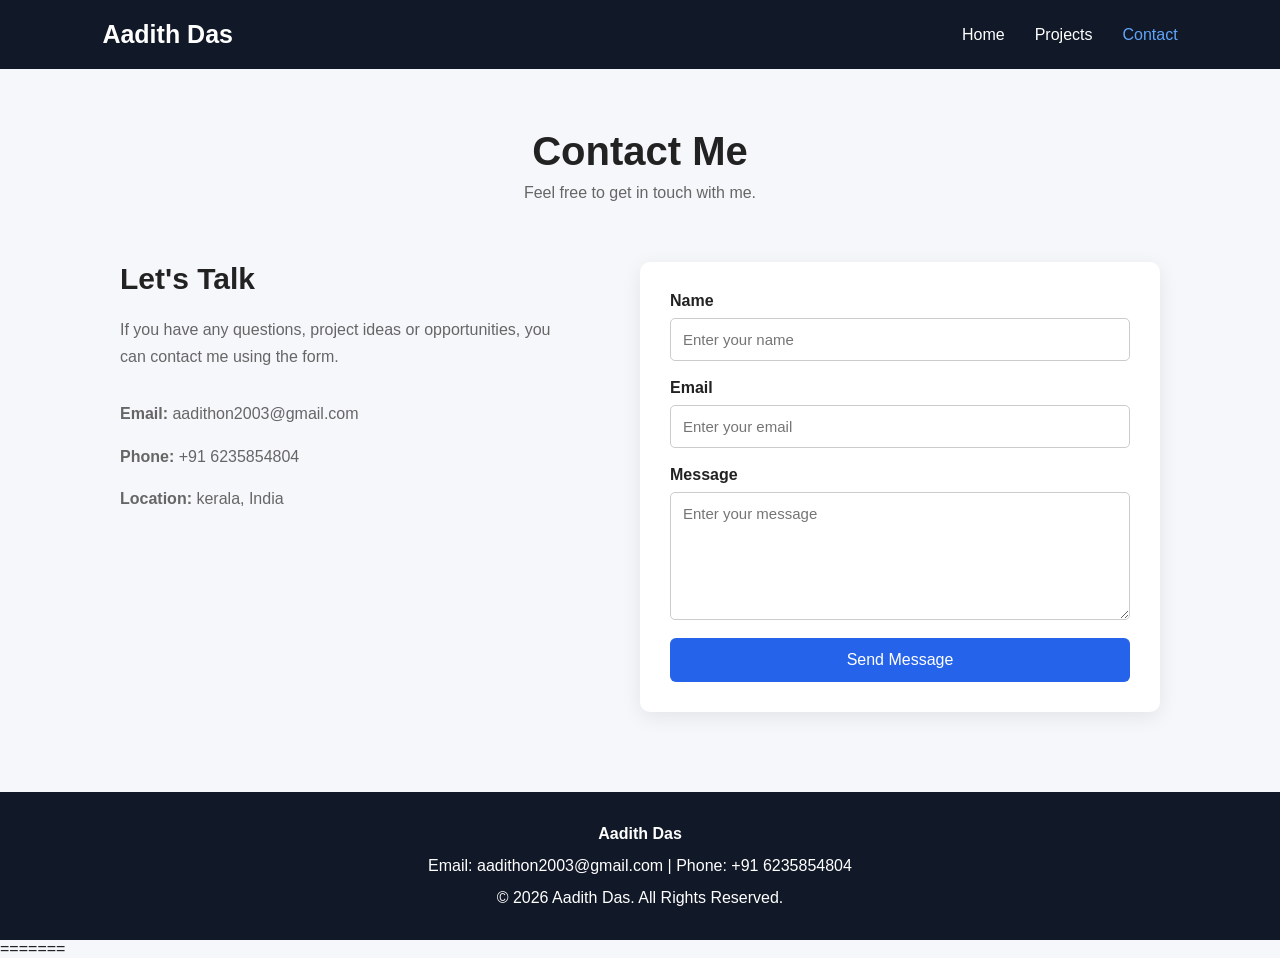
==== commit 78927aef: "updated portfolio files" ====
--- a/contact.html
+++ b/contact.html
@@ -1,4 +1,3 @@
-<<<<<<< HEAD
 <!DOCTYPE html>
 <html lang="en">
 <head>
@@ -93,98 +92,3 @@
 
 </body>
 =======
-<!DOCTYPE html>
-<html lang="en">
-<head>
-    <meta charset="UTF-8">
-    <meta name="viewport" content="width=device-width, initial-scale=1.0">
-    <title>Contact | Aadith Das</title>
-    <link rel="stylesheet" href="style.css">
-</head>
-<body>
-
-<header>
-    <div class="logo">Aadith Das</div>
-
-    <nav>
-        <a href="index.html">Home</a>
-        <a href="projects.html">Projects</a>
-        <a href="contact.html" class="active">Contact</a>
-    </nav>
-</header>
-
-<main class="contact-page">
-
-    <section class="page-title">
-        <h1>Contact Me</h1>
-        <p>Feel free to get in touch with me.</p>
-    </section>
-
-    <section class="contact-container">
-
-        <div class="contact-info">
-            <h2>Let's Talk</h2>
-            <p>
-                If you have any questions, project ideas or opportunities,
-                you can contact me using the form.
-            </p>
-
-            <div class="details">
-                <p><strong>Email:</strong> aadithon2003@gmail.com</p>
-                <p><strong>Phone:</strong> +91 6235854804</p>
-                <p><strong>Location:</strong> kerala, India</p>
-            </div>
-        </div>
-
-        <form class="contact-form">
-
-            <div class="form-group">
-                <label for="name">Name</label>
-                <input
-                    type="text"
-                    id="name"
-                    name="name"
-                    placeholder="Enter your name"
-                    required
-                >
-            </div>
-
-            <div class="form-group">
-                <label for="email">Email</label>
-                <input
-                    type="email"
-                    id="email"
-                    name="email"
-                    placeholder="Enter your email"
-                    required
-                >
-            </div>
-
-            <div class="form-group">
-                <label for="message">Message</label>
-                <textarea
-                    id="message"
-                    name="message"
-                    rows="6"
-                    placeholder="Enter your message"
-                    required
-                ></textarea>
-            </div>
-
-            <button type="submit">Send Message</button>
-
-        </form>
-
-    </section>
-
-</main>
-
-<footer>
-    <p><strong>Aadith Das</strong></p>
-    <p>Email: aadithon2003@gmail.com | Phone: +91 6235854804</p>
-    <p>&copy; 2026 Aadith Das. All Rights Reserved.</p>
-</footer>
-
-</body>
->>>>>>> a0b8f2d5bb2a15450e815bab5d34929e107e50b4
-</html>
--- a/style.css
+++ b/style.css
@@ -1,4 +1,4 @@
-<<<<<<< HEAD
+
 /* =========================
    GENERAL STYLES
 ========================= */
